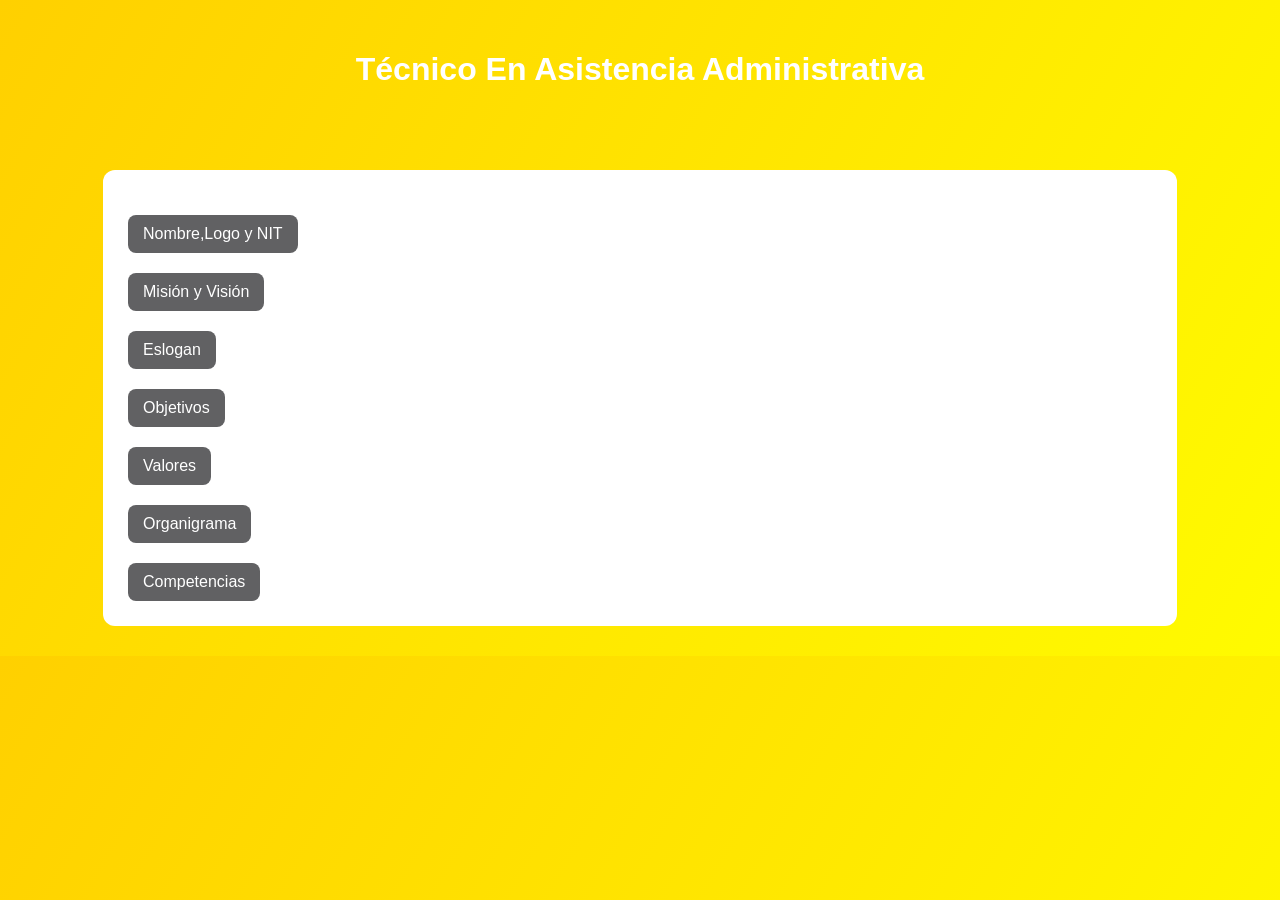
==== index.html @ 339655ed "Add files via upload" ====
<!DOCTYPE html><html lang="es"><head><meta charset="UTF-8"><title>Gaes 3 Página</title><link rel="stylesheet" href="styles.css"></head><body><header><h1>Técnico En Asistencia Administrativa</h1></header><div class="contenido"><a href="diapositiva1.html">Nombre,Logo y NIT</a><br><a href="diapositiva2.html">Misión y Visión</a><br><a href="diapositiva3.html">Eslogan</a><br><a href="diapositiva4.html">Objetivos</a><br><a href="diapositiva5.html">Valores</a><br><a href="diapositiva6.html">Organigrama</a><br><a href="diapositiva7.html">Competencias</a></div></body></html>
---- styles.css ----
body{font-family:Arial;margin:0;background:linear-gradient(120deg,#ffd000,#fffb00);}header{text-align:center;color:white;padding:30px}.contenido{width:80%;margin:30px auto;background:white;padding:25px;border-radius:12px}a{display:inline-block;margin-top:20px;padding:10px 15px;background:#616163;color:white;text-decoration:none;border-radius:8px}a:hover{background:#ffd900}
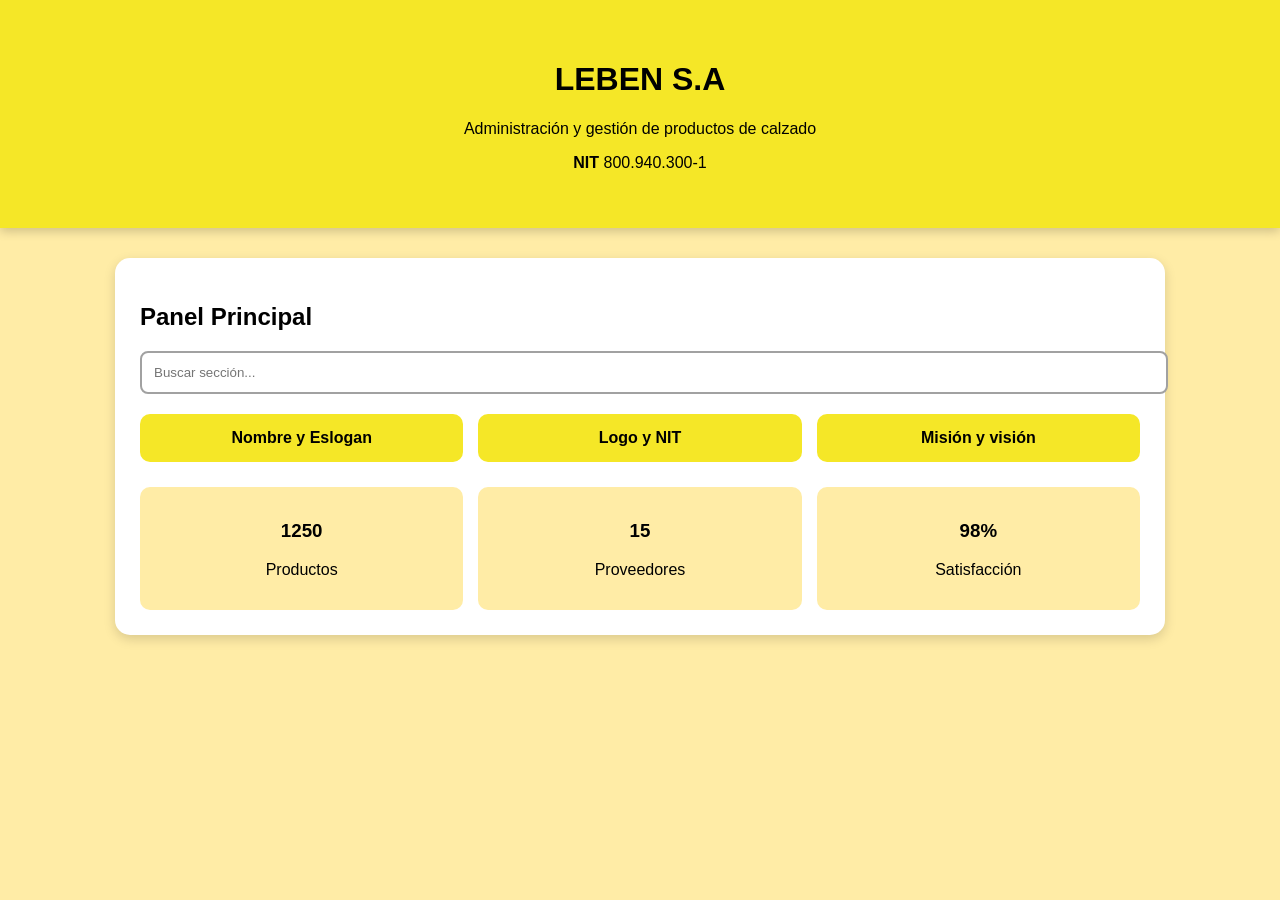
==== commit 58cb5e32: "Add files via upload" ====
--- a/index.html
+++ b/index.html
@@ -1 +1,43 @@
-<!DOCTYPE html><html lang="es"><head><meta charset="UTF-8"><title>Gaes 3 Página</title><link rel="stylesheet" href="styles.css"></head><body><header><h1>Técnico En Asistencia Administrativa</h1></header><div class="contenido"><a href="diapositiva1.html">Nombre,Logo y NIT</a><br><a href="diapositiva2.html">Misión y Visión</a><br><a href="diapositiva3.html">Eslogan</a><br><a href="diapositiva4.html">Objetivos</a><br><a href="diapositiva5.html">Valores</a><br><a href="diapositiva6.html">Organigrama</a><br><a href="diapositiva7.html">Competencias</a></div></body></html>+<!DOCTYPE html>
+<html lang="es">
+<head>
+<meta charset="UTF-8">
+<meta name="viewport" content="width=device-width, initial-scale=1.0">
+<title>LEBEN S.A</title>
+<link rel="stylesheet" href="styles.css">
+</head>
+<body>
+<header class="hero">
+    <h1>LEBEN S.A</h1>
+    <p>Administración y gestión de productos de calzado</p>
+    <p><strong>NIT</strong> 800.940.300-1</p>
+</header>
+
+<section class="contenido">
+    <h2>Panel Principal</h2>
+    <input type="text" id="busqueda" placeholder="Buscar sección..." onkeyup="filtrar()">
+
+    <div class="grid" id="menu">
+        <a href="diapositiva1.html"> Nombre y Eslogan</a>
+        <a href="diapositiva2.html"> Logo y NIT</a>
+        <a href="diapositiva3.html"> Misión y visión</a>
+    </div>
+
+    <div class="estadisticas">
+        <div><h3 id="productos">1250</h3><p>Productos</p></div>
+        <div><h3>15</h3><p>Proveedores</p></div>
+        <div><h3>98%</h3><p>Satisfacción</p></div>
+    </div>
+</section>
+
+<script>
+function filtrar(){
+  let filtro = document.getElementById("busqueda").value.toLowerCase();
+  let enlaces = document.querySelectorAll("#menu a");
+  enlaces.forEach(e=>{
+    e.style.display = e.textContent.toLowerCase().includes(filtro) ? "block" : "none";
+  });
+}
+</script>
+</body>
+</html>
--- a/styles.css
+++ b/styles.css
@@ -1 +1,78 @@
-body{font-family:Arial;margin:0;background:linear-gradient(120deg,#ffd000,#fffb00);}header{text-align:center;color:white;padding:30px}.contenido{width:80%;margin:30px auto;background:white;padding:25px;border-radius:12px}a{display:inline-block;margin-top:20px;padding:10px 15px;background:#616163;color:white;text-decoration:none;border-radius:8px}a:hover{background:#ffd900}+
+:root{
+--principal:#FFECA6;
+--amarillo:#F5E727;
+--negro:#000000;
+--gris:#A1A1A1;
+--blanco:#FFFFFF;
+}
+
+body{
+font-family:Arial,sans-serif;
+margin:0;
+background:var(--principal);
+color:var(--negro);
+}
+
+.hero{
+background:var(--amarillo);
+text-align:center;
+padding:40px 20px;
+box-shadow:0 3px 10px rgba(0,0,0,.2);
+}
+
+.contenido{
+width:90%;
+max-width:1000px;
+margin:30px auto;
+background:var(--blanco);
+padding:25px;
+border-radius:15px;
+box-shadow:0 4px 12px rgba(0,0,0,.15);
+}
+
+input{
+width:100%;
+padding:12px;
+margin-bottom:20px;
+border:2px solid var(--gris);
+border-radius:8px;
+}
+
+.grid{
+display:grid;
+grid-template-columns:repeat(auto-fit,minmax(220px,1fr));
+gap:15px;
+}
+
+a{
+display:block;
+padding:15px;
+text-decoration:none;
+background:var(--amarillo);
+color:var(--negro);
+border-radius:10px;
+font-weight:bold;
+transition:.3s;
+text-align:center;
+}
+
+a:hover{
+transform:translateY(-3px);
+background:var(--gris);
+color:white;
+}
+
+.estadisticas{
+display:grid;
+grid-template-columns:repeat(auto-fit,minmax(150px,1fr));
+gap:15px;
+margin-top:25px;
+}
+
+.estadisticas div{
+background:var(--principal);
+padding:15px;
+border-radius:10px;
+text-align:center;
+}
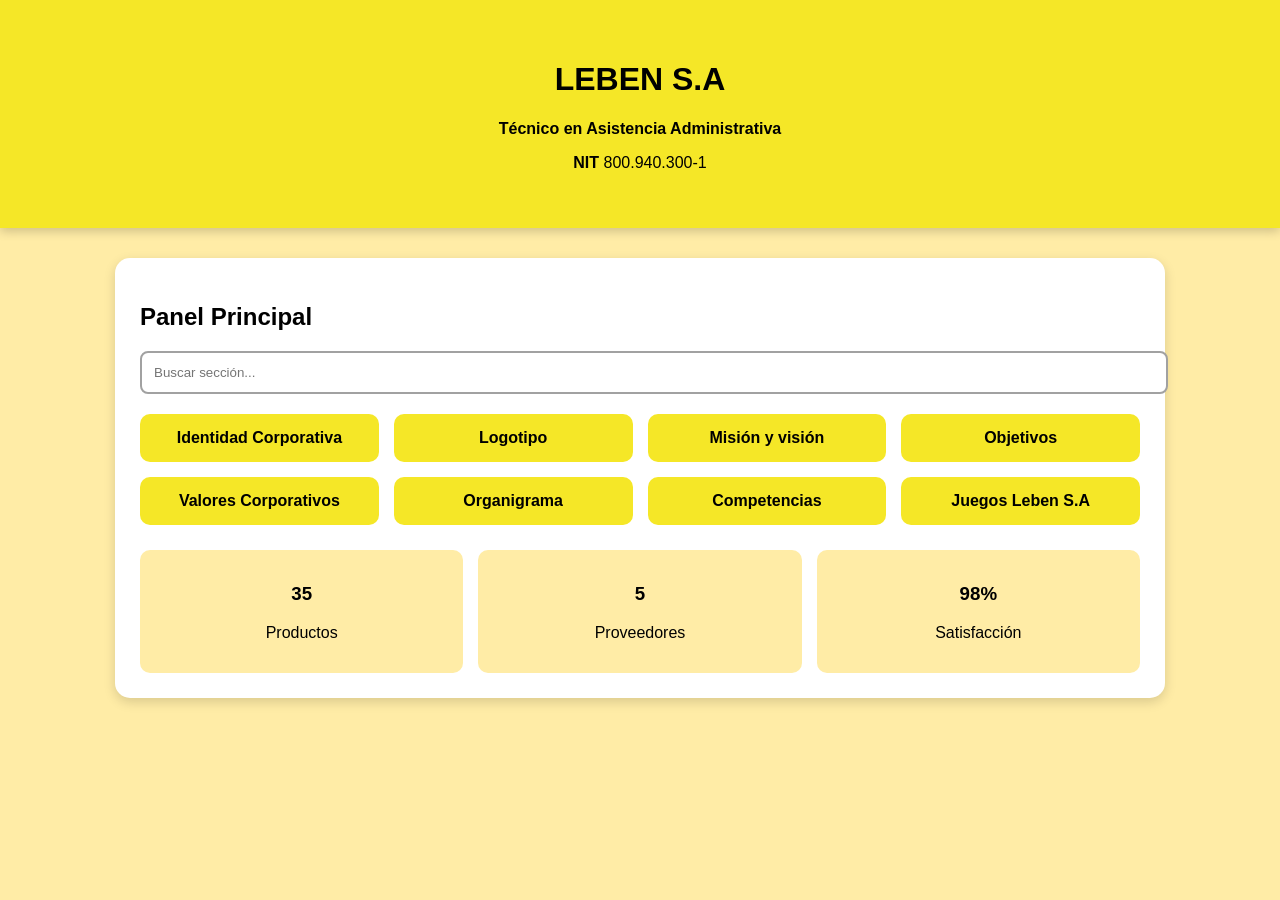
==== commit c5e0dbbc: "Add files via upload" ====
--- a/index.html
+++ b/index.html
@@ -9,7 +9,7 @@
 <body>
 <header class="hero">
     <h1>LEBEN S.A</h1>
-    <p>Administración y gestión de productos de calzado</p>
+    <p><strong>Técnico en Asistencia Administrativa</strong></p>
     <p><strong>NIT</strong> 800.940.300-1</p>
 </header>
 
@@ -18,14 +18,19 @@
     <input type="text" id="busqueda" placeholder="Buscar sección..." onkeyup="filtrar()">
 
     <div class="grid" id="menu">
-        <a href="diapositiva1.html"> Nombre y Eslogan</a>
-        <a href="diapositiva2.html"> Logo y NIT</a>
+        <a href="diapositiva1.html"> Identidad Corporativa</a>
+        <a href="diapositiva2.html"> Logotipo</a>
         <a href="diapositiva3.html"> Misión y visión</a>
+        <a href="diapositiva4.html"> Objetivos</a>
+        <a href="diapositiva5.html"> Valores Corporativos</a>
+        <a href="diapositiva6.html"> Organigrama</a>
+        <a href="diapositiva7.html"> Competencias</a>
+        <a href="diapositiva8.html"> Juegos Leben S.A</a>
     </div>
 
     <div class="estadisticas">
-        <div><h3 id="productos">1250</h3><p>Productos</p></div>
-        <div><h3>15</h3><p>Proveedores</p></div>
+        <div><h3 id="productos">35</h3><p>Productos</p></div>
+        <div><h3>5</h3><p>Proveedores</p></div>
         <div><h3>98%</h3><p>Satisfacción</p></div>
     </div>
 </section>
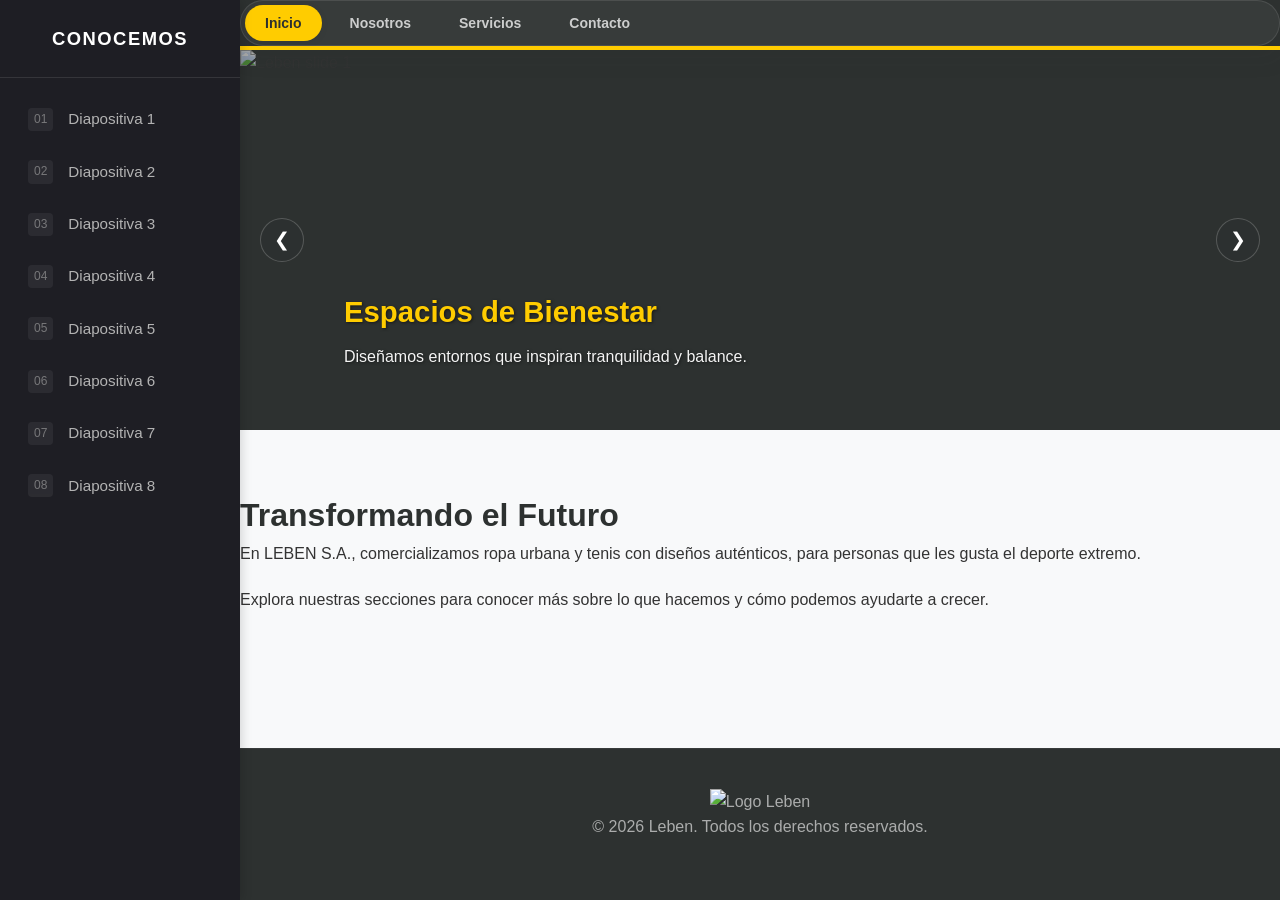
==== commit 0115494a: "index.html" ====
--- a/index.html
+++ b/index.html
@@ -1,48 +1,147 @@
 <!DOCTYPE html>
 <html lang="es">
 <head>
-<meta charset="UTF-8">
-<meta name="viewport" content="width=device-width, initial-scale=1.0">
-<title>LEBEN S.A</title>
-<link rel="stylesheet" href="styles.css">
+    <meta charset="UTF-8">
+    <meta name="viewport" content="width=device-width, initial-scale=1.0">
+    <title>Leben - Innovación y Bienestar</title>
+    <meta name="viewport" content="width=device-width, initial-scale=1.0">
+    <link rel="stylesheet" href="styles.css">
 </head>
 <body>
-<header class="hero">
-    <h1>LEBEN S.A</h1>
-    <p><strong>Técnico en Asistencia Administrativa</strong></p>
-    <p><strong>NIT</strong> 800.940.300-1</p>
-</header>
+<aside class="sidebar-slides">
+    <div class="sidebar-header">
+        <h3>CONOCEMOS</h3>
+    </div>
+    <nav class="sidebar-menu">
+        <a href="diapositiva1.html" class="sidebar-link"><span>01</span> Diapositiva 1</a>
+        <a href="diapositiva2.html" class="sidebar-link"><span>02</span> Diapositiva 2</a>
+        <a href="diapositiva3.html" class="sidebar-link"><span>03</span> Diapositiva 3</a>
+        <a href="diapositiva4.html" class="sidebar-link"><span>04</span> Diapositiva 4</a>
+        <a href="diapositiva5.html" class="sidebar-link"><span>05</span> Diapositiva 5</a>
+        <a href="diapositiva6.html" class="sidebar-link"><span>06</span> Diapositiva 6</a>
+        <a href="diapositiva7.html" class="sidebar-link"><span>07</span> Diapositiva 7</a>
+        <a href="diapositiva8.html" class="sidebar-link"><span>08</span> Diapositiva 8</a>
+    </nav>
+</aside>
+    <header class="main-header">
+        </div>
+        <nav class="slide-nav">
+            <button class="nav-btn active" onclick="showSlide(0)">Inicio</button>
+            <button class="nav-btn" onclick="showSlide(1)">Nosotros</button>
+            <button class="nav-btn" onclick="showSlide(2)">Servicios</button>
+            <button class="nav-btn" onclick="showSlide(3)">Contacto</button>
+        </nav>
+    </header>
 
-<section class="contenido">
-    <h2>Panel Principal</h2>
-    <input type="text" id="busqueda" placeholder="Buscar sección..." onkeyup="filtrar()">
+    <section class="image-rotator">
+        <div class="carousel-container">
+            <div class="carousel-slide active">
+                <img src="imagenes/imagen1.png" alt="Leben slide 1">
+                <div class="carousel-overlay"></div>
+                <div class="carousel-caption">
+                    <h3>Espacios de Bienestar</h3>
+                    <p>Diseñamos entornos que inspiran tranquilidad y balance.</p>
+                </div>
+            </div>
+            
+            <div class="carousel-slide">
+                <img src="imagenes/imagen2.png" alt="Leben slide 2">
+                <div class="carousel-overlay"></div>
+                <div class="carousel-caption">
+                    <h3>Innovación Funcional</h3>
+                    <p>Soluciones inteligentes con un diseño limpio y moderno.</p>
+                </div>
+            </div>
 
-    <div class="grid" id="menu">
-        <a href="diapositiva1.html"> Identidad Corporativa</a>
-        <a href="diapositiva2.html"> Logotipo</a>
-        <a href="diapositiva3.html"> Misión y visión</a>
-        <a href="diapositiva4.html"> Objetivos</a>
-        <a href="diapositiva5.html"> Valores Corporativos</a>
-        <a href="diapositiva6.html"> Organigrama</a>
-        <a href="diapositiva7.html"> Competencias</a>
-        <a href="diapositiva8.html"> Juegos Leben S.A</a>
-    </div>
+            <div class="carousel-slide">
+                <img src="imagenes/imagen3.png" alt="Leben slide 3">
+                <div class="carousel-overlay"></div>
+                <div class="carousel-caption">
+                    <h3>Compromiso Sostenible</h3>
+                    <p>La armonía perfecta entre tecnología y naturaleza humana.</p>
+                </div>
+            </div>
+        </div>
+        <button class="carousel-control prev" onclick="moveCarousel(-1)" aria-label="Anterior">&#10094;</button>
+        <button class="carousel-control next" onclick="moveCarousel(1)" aria-label="Siguiente">&#10095;</button>
+    </section>
 
-    <div class="estadisticas">
-        <div><h3 id="productos">35</h3><p>Productos</p></div>
-        <div><h3>5</h3><p>Proveedores</p></div>
-        <div><h3>98%</h3><p>Satisfacción</p></div>
-    </div>
-</section>
+    <main class="content-slides">
+        <article class="slide-content active" id="slide-0">
+            <h2>Transformando el Futuro</h2>
+            <p>En LEBEN S.A., comercializamos ropa urbana y tenis con diseños auténticos, para personas que les gusta el deporte extremo.</p>
+            <p>Explora nuestras secciones para conocer más sobre lo que hacemos y cómo podemos ayudarte a crecer.</p>
+        </article>
 
-<script>
-function filtrar(){
-  let filtro = document.getElementById("busqueda").value.toLowerCase();
-  let enlaces = document.querySelectorAll("#menu a");
-  enlaces.forEach(e=>{
-    e.style.display = e.textContent.toLowerCase().includes(filtro) ? "block" : "none";
-  });
-}
-</script>
+        <article class="slide-content" id="slide-1">
+            <h2>Nuestra Historia</h2>
+            <p>Nacimos con el propósito de fusionar la innovación técnica con un enfoque profundamente humano. Nuestro equipo multidisciplinario trabaja día a día bajo estrictos estándares de excelencia.</p>
+            <blockquote>
+                "La calidad no es un acto, es un hábito." — Filosofía Leben.
+            </blockquote>
+        </article>
+
+        <article class="slide-content" id="slide-2">
+            <h2>Lo que Ofrecemos</h2>
+            <p>Nos enfocamos en ofrecer productos de alta calidad. Operamos con responsabilidad ambiental, utilizando bolsas biodegradables y conectamos con nuestras comunidades en Cali, Medellín a través de las redes sociales, brindando siempre una experiencia de compra cercana, confiable con estilo.</p>
+            <ul>
+                <li>Mantenimiento preventivo y soporte post-venta.</li>
+            </ul>
+        </article>
+
+        <article class="slide-content" id="slide-3">
+            <h2>Ponte en Contacto</h2>
+            <p>¿Tienes alguna pregunta o quieres iniciar un proyecto con nosotros? Escríbenos y nuestro equipo te responderá en la menor brevedad posible.</p>
+            <form class="contact-form" onsubmit="event.preventDefault(); alert('¡Mensaje enviado!');">
+                <input type="text" placeholder="Tu Nombre" required>
+                <input type="email" placeholder="Tu Correo" required>
+                <textarea placeholder="¿En qué podemos ayudarte?" rows="4" required></textarea>
+                <button type="submit" class="submit-btn">Enviar Mensaje</button>
+            </form>
+        </article>
+
+    </main>
+
+    <footer class="main-footer">
+        <img src="imagenes/gaster-green-gaster.gif" alt="Logo Leben" width="10" height="10">
+        <p>&copy; 2026 Leben. Todos los derechos reservados.</p>
+    </footer>
+
+    <script>
+        function showSlide(slideIndex) {
+            const slides = document.querySelectorAll('.slide-content');
+            slides.forEach(slide => slide.classList.remove('active'));
+
+            const buttons = document.querySelectorAll('.nav-btn');
+            buttons.forEach(btn => btn.classList.remove('active'));
+
+            document.getElementById(`slide-${slideIndex}`).classList.add('active');
+            buttons[slideIndex].classList.add('active');
+        }
+
+        let currentImgIndex = 0;
+        const carouselSlides = document.querySelectorAll('.carousel-slide');
+
+        function showImage(index) {
+            if (index >= carouselSlides.length) currentImgIndex = 0;
+            else if (index < 0) currentImgIndex = carouselSlides.length - 1;
+            else currentImgIndex = index;
+
+            carouselSlides.forEach((slide, i) => {
+                if (i === currentImgIndex) {
+                    slide.classList.add('active');
+                } else {
+                    slide.classList.remove('active');
+                }
+            });
+        }
+
+        function moveCarousel(direction) {
+            showImage(currentImgIndex + direction);
+        }
+        setInterval(() => {
+            moveCarousel(1);
+        }, 5000);
+    </script>
 </body>
-</html>+</html>
--- a/styles.css
+++ b/styles.css
@@ -1,78 +1,715 @@
-
-:root{
---principal:#FFECA6;
---amarillo:#F5E727;
---negro:#000000;
---gris:#A1A1A1;
---blanco:#FFFFFF;
-}
-
-body{
-font-family:Arial,sans-serif;
-margin:0;
-background:var(--principal);
-color:var(--negro);
-}
-
-.hero{
-background:var(--amarillo);
-text-align:center;
-padding:40px 20px;
-box-shadow:0 3px 10px rgba(0,0,0,.2);
-}
-
-.contenido{
-width:90%;
-max-width:1000px;
-margin:30px auto;
-background:var(--blanco);
-padding:25px;
-border-radius:15px;
-box-shadow:0 4px 12px rgba(0,0,0,.15);
-}
-
-input{
-width:100%;
-padding:12px;
-margin-bottom:20px;
-border:2px solid var(--gris);
-border-radius:8px;
-}
-
-.grid{
-display:grid;
-grid-template-columns:repeat(auto-fit,minmax(220px,1fr));
-gap:15px;
-}
-
-a{
-display:block;
-padding:15px;
-text-decoration:none;
-background:var(--amarillo);
-color:var(--negro);
-border-radius:10px;
-font-weight:bold;
-transition:.3s;
-text-align:center;
-}
-
-a:hover{
-transform:translateY(-3px);
-background:var(--gris);
-color:white;
-}
-
-.estadisticas{
-display:grid;
-grid-template-columns:repeat(auto-fit,minmax(150px,1fr));
-gap:15px;
-margin-top:25px;
-}
-
-.estadisticas div{
-background:var(--principal);
-padding:15px;
-border-radius:10px;
-text-align:center;
-}
+:root {
+    --color-bg: #f8f9fa;          
+    --color-surface: #ffffff;        
+    --color-charcoal-dark: #2d3130;  
+    --color-charcoal-medium: #4a4f4d; 
+    --color-charcoal-light: #7c8380; 
+    --color-accent-bright: #ffcc00;   
+    --color-accent-warm: #e6b800;   
+    --color-accent-soft: #fffbeb;    
+    
+    --font-family: 'Segoe UI', -apple-system, BlinkMacSystemFont, Roboto, sans-serif;
+    --shadow-sm: 0 2px 8px rgba(0, 0, 0, 0.05);
+    --shadow-md: 0 8px 24px rgba(45, 49, 48, 0.08);
+    --shadow-lg: 0 12px 36px rgba(45, 49, 48, 0.12);
+    --transition-smooth: all 0.3s cubic-bezier(0.4, 0, 0.2, 1);
+    --border-radius: 8px;
+}
+
+*, *::before, *::after {
+    box-sizing: border-box;
+    margin: 0;
+    padding: 0;
+}
+body {
+    margin: 0;
+    padding-left: 260px;
+    font-family: sans-serif;
+    transition: padding-left 0.3s ease;
+}
+
+.sidebar-slides {
+    position: fixed;
+    top: 0;
+    left: 0;
+    width: 240px;
+    height: 100vh;
+    background-color: #1e1e24;
+    color: #ffffff;
+    box-shadow: 2px 0 10px rgba(0, 0, 0, 0.15);
+    display: flex;
+    flex-direction: column;
+    z-index: 1000;
+}
+
+.sidebar-header {
+    padding: 20px;
+    border-bottom: 1px solid rgba(255, 255, 255, 0.1);
+    text-align: center;
+}
+
+.sidebar-header h3 {
+    margin: 0;
+    font-size: 1.2rem;
+    letter-spacing: 1px;
+}
+
+.sidebar-menu {
+    display: flex;
+    flex-direction: column;
+    padding: 15px 0;
+    overflow-y: auto;
+}
+
+.sidebar-link {
+    display: flex;
+    align-items: center;
+    padding: 12px 25px;
+    color: #b3b3b3;
+    text-decoration: none;
+    font-weight: 500;
+    font-size: 0.95rem;
+    border-left: 4px solid transparent;
+    transition: all 0.25s ease;
+}
+
+.sidebar-link span {
+    font-size: 0.8rem;
+    margin-right: 15px;
+    opacity: 0.5;
+    background-color: rgba(255, 255, 255, 0.1);
+    padding: 2px 6px;
+    border-radius: 4px;
+}
+
+.sidebar-link:hover {
+    color: #ffffff;
+    background-color: rgba(255, 255, 255, 0.05);
+    border-left-color: #007bff;
+}
+
+
+@media (max-width: 768px) {
+    body {
+        padding-left: 0;
+    }
+    .sidebar-slides {
+        display: none;
+    }
+}
+body {
+    font-family: var(--font-family);
+    background-color: var(--color-bg);
+    color: var(--color-charcoal-dark);
+    line-height: 1.6;
+    display: flex;
+    flex-direction: column;
+    min-height: 100vh;
+}
+
+.container {
+    width: 100%;
+    max-width: 1100px;
+    margin: 0 auto;
+    padding: 0 24px;
+}
+
+.main-header {
+    background-color: var(--color-charcoal-dark);
+    color: white;
+    position: sticky;
+    top: 0;
+    z-index: 100;
+    box-shadow: var(--shadow-md);
+    border-bottom: 4px solid var(--color-accent-bright);
+}
+
+.header-container {
+    display: flex;
+    justify-content: space-between;
+    align-items: center;
+    max-width: 1200px;
+    margin: 0 auto;
+    padding: 16px 24px;
+}
+
+.logo-box {
+    font-size: 12pt;
+    font-weight: 200;
+    letter-spacing: 1.5px;
+    color: #ffffff;
+    display: flex;
+    align-items: center;
+}
+
+.logo-accent {
+    color: var(--color-accent-bright);
+    font-family: Georgia, serif;
+    font-size: 2pt;
+    margin-right: 2px;
+}
+
+.slide-nav {
+    display: flex;
+    gap: 8px;
+    background-color: rgba(255, 255, 255, 0.05);
+    padding: 4px;
+    border-radius: 30px;
+    border: 1px solid rgba(255, 255, 255, 0.1);
+}
+
+.nav-btn {
+    background: transparent;
+    border: none;
+    color: rgba(255, 255, 255, 0.75);
+    padding: 10px 20px;
+    font-size: 10.5pt;
+    font-weight: 600;
+    cursor: pointer;
+    border-radius: 20px;
+    transition: var(--transition-smooth);
+}
+
+.nav-btn:hover {
+    color: #ffffff;
+    background-color: rgba(255, 255, 255, 0.1);
+}
+
+.nav-btn.active {
+    background-color: var(--color-accent-bright);
+    color: var(--color-charcoal-dark);
+    box-shadow: var(--shadow-sm);
+}
+
+.image-rotator {
+    position: relative;
+    width: 100%;
+    height: 380px;
+    overflow: hidden;
+    background-color: var(--color-charcoal-dark);
+}
+
+.carousel-container {
+    width: 100%;
+    height: 100%;
+    position: relative;
+}
+
+.carousel-slide {
+    position: absolute;
+    top: 0;
+    left: 0;
+    width: 100%;
+    height: 100%;
+    opacity: 0;
+    visibility: hidden;
+    transition: opacity 0.8s ease-in-out, visibility 0.8s ease-in-out;
+}
+
+.carousel-slide.active {
+    opacity: 1;
+    visibility: visible;
+}
+
+.carousel-slide img {
+    width: 100%;
+    height: 100%;
+    object-fit: cover;
+    object-position: center;
+}
+
+.carousel-overlay {
+    position: absolute;
+    top: 0;
+    left: 0;
+    width: 100%;
+    height: 100%;
+    background: linear-gradient(to top, rgba(45, 49, 48, 0.85) 0%, rgba(45, 49, 48, 0.2) 60%, rgba(45, 49, 48, 0.4) 100%);
+}
+
+.carousel-caption {
+    position: absolute;
+    bottom: 40px;
+    left: 10%;
+    right: 10%;
+    color: #ffffff;
+    z-index: 10;
+    max-width: 650px;
+}
+
+.carousel-caption h3 {
+    font-size: 22pt;
+    font-weight: 700;
+    margin-bottom: 8px;
+    color: var(--color-accent-bright);
+    text-shadow: 1px 1px 3px rgba(0, 0, 0, 0.5);
+}
+
+.carousel-caption p {
+    font-size: 12pt;
+    text-shadow: 1px 1px 3px rgba(0, 0, 0, 0.5);
+    opacity: 0.95;
+}
+
+.carousel-control {
+    position: absolute;
+    top: 50%;
+    transform: translateY(-50%);
+    background-color: rgba(45, 49, 48, 0.5);
+    color: #ffffff;
+    border: 1px solid rgba(255, 255, 255, 0.2);
+    width: 44px;
+    height: 44px;
+    border-radius: 50%;
+    font-size: 14pt;
+    cursor: pointer;
+    display: flex;
+    align-items: center;
+    justify-content: center;
+    z-index: 15;
+    transition: var(--transition-smooth);
+}
+
+.carousel-control:hover {
+    background-color: var(--color-accent-bright);
+    color: var(--color-charcoal-dark);
+    border-color: var(--color-accent-bright);
+}
+
+.carousel-control.prev {
+    left: 20px;
+}
+
+.carousel-control.next {
+    right: 20px;
+}
+
+.content-slides {
+    flex-grow: 1;
+    padding: 60px 0;
+    position: relative;
+    background-color: var(--color-bg);
+}
+
+.slide-content {
+    display: none;
+    opacity: 0;
+    transform: translateY(15px);
+    transition: opacity 0.4s ease, transform 0.4s ease;
+}
+
+.slide-content.active {
+    display: block;
+    opacity: 1;
+    transform: translateY(0);
+}
+
+.slide-header {
+    margin-bottom: 32px;
+    border-left: 5px solid var(--color-accent-bright);
+    padding-left: 16px;
+}
+
+.slide-tag {
+    display: inline-block;
+    font-size: 9pt;
+    text-transform: uppercase;
+    font-weight: 700;
+    letter-spacing: 2px;
+    color: var(--color-charcoal-light);
+    margin-bottom: 4px;
+}
+
+.slide-content h2 {
+    font-size: 24pt;
+    color: var(--color-charcoal-dark);
+    font-weight: 700;
+}
+
+.slide-body {
+    color: var(--color-charcoal-medium);
+    font-size: 11pt;
+}
+
+.lead {
+    font-size: 13pt;
+    font-weight: 400;
+    line-height: 1.7;
+    margin-bottom: 24px;
+    color: var(--color-charcoal-dark);
+}
+
+.grid-two-cols {
+    display: grid;
+    grid-template-columns: 1fr 1fr;
+    gap: 40px;
+    align-items: start;
+}
+
+p {
+    margin-bottom: 20px;
+}
+
+.quote-card {
+    background-color: var(--color-accent-soft);
+    border-left: 4px solid var(--color-accent-bright);
+    padding: 24px;
+    border-radius: 0 var(--border-radius) var(--border-radius) 0;
+    box-shadow: var(--shadow-sm);
+}
+
+.quote-text {
+    font-style: italic;
+    font-size: 11.5pt;
+    color: var(--color-charcoal-dark);
+    margin-bottom: 12px;
+}
+
+.quote-author {
+    font-size: 9.5pt;
+    font-weight: 700;
+    color: var(--color-charcoal-medium);
+}
+
+.services-grid {
+    display: grid;
+    grid-template-columns: repeat(auto-fit, minmax(280px, 1fr));
+    gap: 24px;
+    margin-top: 30px;
+}
+
+.service-card {
+    background-color: var(--color-surface);
+    border: 1px solid rgba(0, 0, 0, 0.05);
+    padding: 32px 24px;
+    border-radius: var(--border-radius);
+    box-shadow: var(--shadow-sm);
+    transition: var(--transition-smooth);
+}
+
+.service-card:hover {
+    transform: translateY(-5px);
+    box-shadow: var(--shadow-lg);
+    border-color: rgba(255, 204, 0, 0.3);
+}
+
+.service-icon {
+    font-size: 28pt;
+    color: var(--color-accent-bright);
+    margin-bottom: 16px;
+    line-height: 1;
+}
+
+.service-card h3 {
+    font-size: 14pt;
+    margin-bottom: 12px;
+    color: var(--color-charcoal-dark);
+}
+
+.contact-form {
+    background-color: var(--color-surface);
+    padding: 32px;
+    border-radius: var(--border-radius);
+    box-shadow: var(--shadow-md);
+    border: 1px solid rgba(0, 0, 0, 0.03);
+}
+
+.form-group {
+    margin-bottom: 20px;
+}
+
+.form-group label {
+    display: block;
+    font-size: 9.5pt;
+    font-weight: 700;
+    margin-bottom: 6px;
+    color: var(--color-charcoal-medium);
+}
+
+.form-group input,
+.form-group textarea {
+    width: 100%;
+    padding: 12px 16px;
+    font-family: var(--font-family);
+    font-size: 10pt;
+    border: 1.5px solid #e1e4e3;
+    border-radius: 6px;
+    background-color: #fafbfc;
+    transition: var(--transition-smooth);
+}
+
+.form-group input:focus,
+.form-group textarea:focus {
+    outline: none;
+    border-color: var(--color-accent-bright);
+    background-color: #ffffff;
+    box-shadow: 0 0 0 3px rgba(255, 204, 0, 0.15);
+}
+
+.contact-info-list {
+    margin-top: 30px;
+    background-color: rgba(0, 0, 0, 0.02);
+    padding: 20px;
+    border-radius: var(--border-radius);
+    border: 1px dashed var(--color-charcoal-light);
+}
+
+.info-item {
+    margin-bottom: 12px;
+    font-size: 10.5pt;
+}
+
+.info-item:last-child {
+    margin-bottom: 0;
+}
+
+/* Botones */
+.btn {
+    display: inline-block;
+    padding: 12px 28px;
+    font-size: 10.5pt;
+    font-weight: 700;
+    text-align: center;
+    border-radius: 30px;
+    cursor: pointer;
+    border: none;
+    transition: var(--transition-smooth);
+    text-decoration: none;
+}
+
+.btn-primary {
+    background-color: var(--color-accent-bright);
+    color: var(--color-charcoal-dark);
+}
+
+.btn-primary:hover {
+    background-color: var(--color-accent-warm);
+    box-shadow: 0 4px 12px rgba(230, 184, 0, 0.3);
+}
+
+.btn-block {
+    display: block;
+    width: 100%;
+}
+
+.main-footer {
+    background-color: var(--color-charcoal-dark);
+    color: rgba(255, 255, 255, 0.6);
+    text-align: center;
+    padding: 40px 0;
+    margin-top: auto;
+    border-top: 1px solid rgba(255, 255, 255, 0.05);
+}
+
+.footer-content p {
+    margin-bottom: 8px;
+}
+
+.footer-content p:last-child {
+    margin-bottom: 0;
+}
+
+.footer-sub {
+    font-size: 9pt;
+    color: var(--color-charcoal-light);
+}
+
+@media (max-width: 900px) {
+    .grid-two-cols {
+        grid-template-columns: 1fr;
+        gap: 30px;
+    }
+}
+
+@media (max-width: 768px) {
+    .header-container {
+        flex-direction: column;
+        gap: 16px;
+        padding: 20px 16px;
+    }
+
+    .logo-box {
+        font-size: 20pt;
+    }
+
+    .logo-accent {
+        font-size: 26pt;
+    }
+
+    .slide-nav {
+        width: 100%;
+        overflow-x: auto;
+        justify-content: space-between;
+    }
+
+    .nav-btn {
+        padding: 8px 16px;
+        font-size: 9.5pt;
+        flex-grow: 1;
+        text-align: center;
+    }
+
+    .image-rotator {
+        height: 280px;
+    }
+
+    .carousel-caption h3 {
+        font-size: 16pt;
+    }
+
+    .carousel-caption p {
+        font-size: 10pt;
+    }
+
+    .content-slides {
+        padding: 40px 0;
+    }
+
+    .slide-content h2 {
+        font-size: 18pt;
+    }
+}
+body {
+    margin: 0;
+    padding: 0;
+    /* Deja espacio a la izquierda para la barra lateral fija */
+    padding-left: 240px; 
+    background-color: #f4f6f9; /* Un fondo gris claro muy suave */
+    font-family: 'Segoe UI', Tahoma, Geneva, Verdana, sans-serif;
+    color: #333333;
+}
+
+.sidebar-slides {
+    position: fixed;
+    top: 0;
+    left: 0;
+    width: 240px;
+    height: 100vh;
+    background-color: #1e1e24; 
+    color: #ffffff;
+    box-shadow: 2px 0 10px rgba(0, 0, 0, 0.15);
+    display: flex;
+    flex-direction: column;
+    z-index: 1000;
+}
+
+.sidebar-header {
+    padding: 24px;
+    border-bottom: 1px solid rgba(255, 255, 255, 0.1);
+    text-align: center;
+}
+
+.sidebar-header h3 {
+    margin: 0;
+    font-size: 1.15rem;
+    letter-spacing: 1.5px;
+    text-transform: uppercase;
+    color: #ffffff;
+}
+
+.sidebar-menu {
+    display: flex;
+    flex-direction: column;
+    padding: 15px 0;
+}
+
+.sidebar-link {
+    display: flex;
+    align-items: center;
+    padding: 14px 24px;
+    color: #b3b3b3;
+    text-decoration: none;
+    font-weight: 500;
+    font-size: 0.95rem;
+    border-left: 4px solid transparent;
+    transition: all 0.25s ease;
+}
+
+.sidebar-link span {
+    font-size: 0.75rem;
+    margin-right: 15px;
+    opacity: 0.6;
+    background-color: rgba(255, 255, 255, 0.1);
+    padding: 2px 6px;
+    border-radius: 4px;
+}
+
+.sidebar-link:hover {
+    color: #ffffff;
+    background-color: rgba(255, 255, 255, 0.05);
+    border-left-color: #f4ff5d;
+}
+
+
+.sidebar-link.active {
+    color: #ffffff;
+    background-color: rgba(255, 255, 255, 0.08);
+    border-left-color: #c6ff41;
+    font-weight: bold;
+}
+
+.contenido {
+    max-width: 800px;
+    margin: 50px auto; 
+    padding: 40px;
+    background-color: #ffffff; 
+    border-radius: 12px;
+    box-shadow: 0 4px 20px rgba(0, 0, 0, 0.05); 
+}
+
+.contenido h2 {
+    font-size: 2rem;
+    color: #1e1e24;
+    margin-top: 0;
+    margin-bottom: 25px;
+    border-bottom: 2px solid #ebff38;
+    padding-bottom: 10px;
+}
+
+.contenido ul {
+    list-style: none;
+    padding: 0;
+    margin-bottom: 35px;
+}
+
+.contenido li {
+    position: relative;
+    padding-left: 30px;
+    margin-bottom: 15px;
+    font-size: 1.1rem;
+    line-height: 1.6;
+    color: #555555;
+}
+
+
+.contenido li::before {
+    content: "•";
+    color: #ebfd45;
+    font-weight: bold;
+    font-size: 1.5rem;
+    position: absolute;
+    left: 10px;
+    top: -2px;
+}
+
+
+.btn-volver {
+    display: inline-block;
+    padding: 12px 28px;
+    background-color: #e8fa4b;
+    color: #ffffff !important;
+    text-decoration: none;
+    border-radius: 6px;
+    font-weight: 600;
+    transition: background-color 0.2s ease, transform 0.1s ease;
+    box-shadow: 0 4px 10px rgba(0, 123, 255, 0.2);
+}
+
+.btn-volver:hover {
+    background-color: #0056b3;
+    transform: translateY(-1px);
+}
+
+.btn-volver:active {
+    transform: translateY(1px);
+}
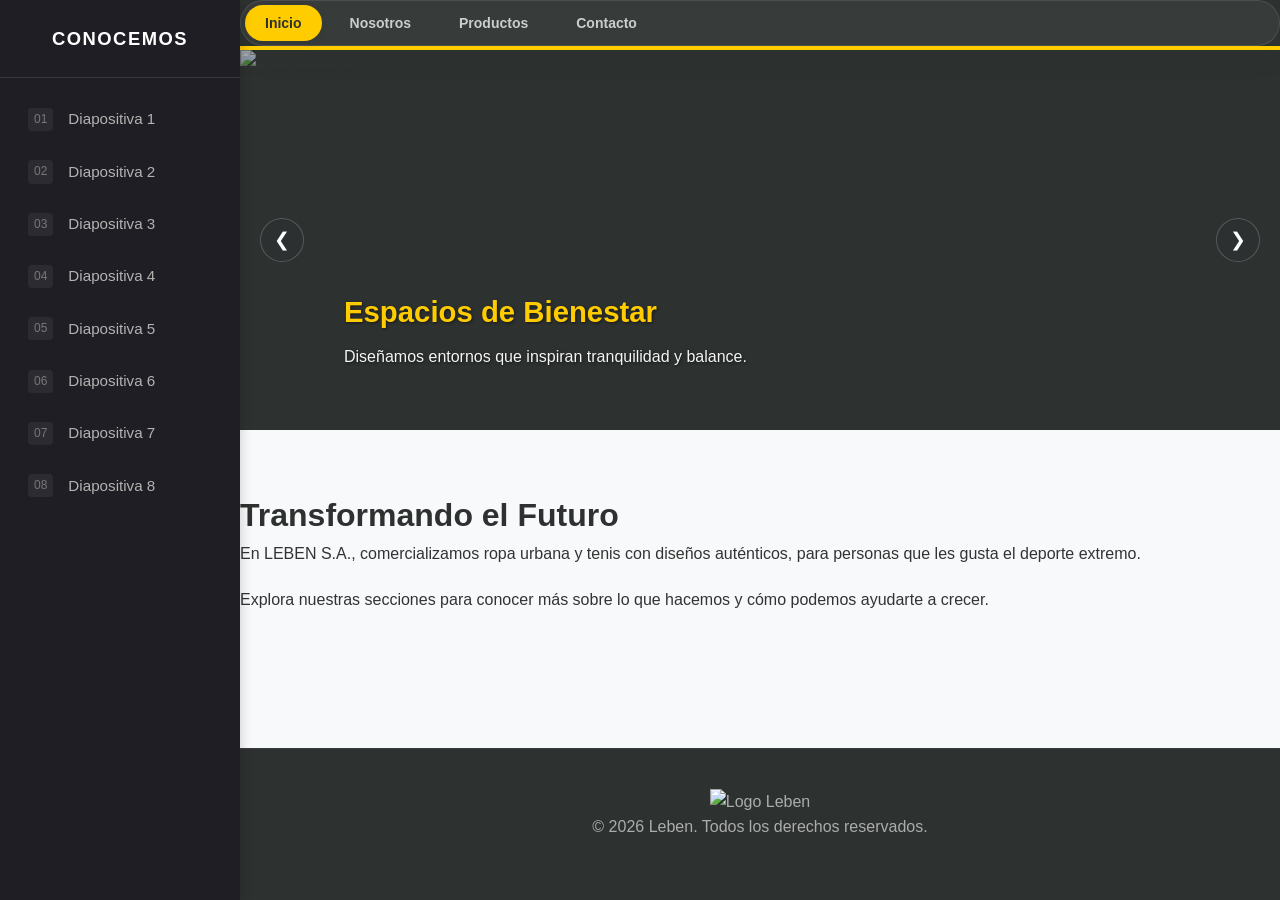
==== commit 08294fc3: "index.html" ====
--- a/index.html
+++ b/index.html
@@ -28,7 +28,7 @@
         <nav class="slide-nav">
             <button class="nav-btn active" onclick="showSlide(0)">Inicio</button>
             <button class="nav-btn" onclick="showSlide(1)">Nosotros</button>
-            <button class="nav-btn" onclick="showSlide(2)">Servicios</button>
+            <button class="nav-btn" onclick="showSlide(2)">Productos</button>
             <button class="nav-btn" onclick="showSlide(3)">Contacto</button>
         </nav>
     </header>
@@ -83,9 +83,28 @@
 
         <article class="slide-content" id="slide-2">
             <h2>Lo que Ofrecemos</h2>
-            <p>Nos enfocamos en ofrecer productos de alta calidad. Operamos con responsabilidad ambiental, utilizando bolsas biodegradables y conectamos con nuestras comunidades en Cali, Medellín a través de las redes sociales, brindando siempre una experiencia de compra cercana, confiable con estilo.</p>
+            <p><div class="galeria-vegetales">
+        <div class="galeria-scroll">
+            <div class="vegetal-item">
+                <img src="imagenes/imagenA.jpeg" alt="productoA" width="300" height="200">
+                <span>SUPLBN $150.000</span>
+            </div>
+            <div class="vegetal-item">
+                <img src="imagenes/imagenB.jpeg" alt="productoA" width="300" height="200">
+                <span>LEDER NEGRO $180.000</span>
+            </div>
+            <div class="vegetal-item">
+                <img src="imagenes/imagenC.jpeg" alt="productoA" width="300" height="200">
+                <span>RESTRE ROJO $165.000</span>
+            </div>
+            <div class="vegetal-item">
+                <img src="imagenes/imagenD.jpeg" alt="productoA" width="300" height="200">
+                <span>BLACK $170.000</span>
+            </div>
+        </div>
+    </div></p>
             <ul>
-                <li>Mantenimiento preventivo y soporte post-venta.</li>
+                <li></li>
             </ul>
         </article>
 
